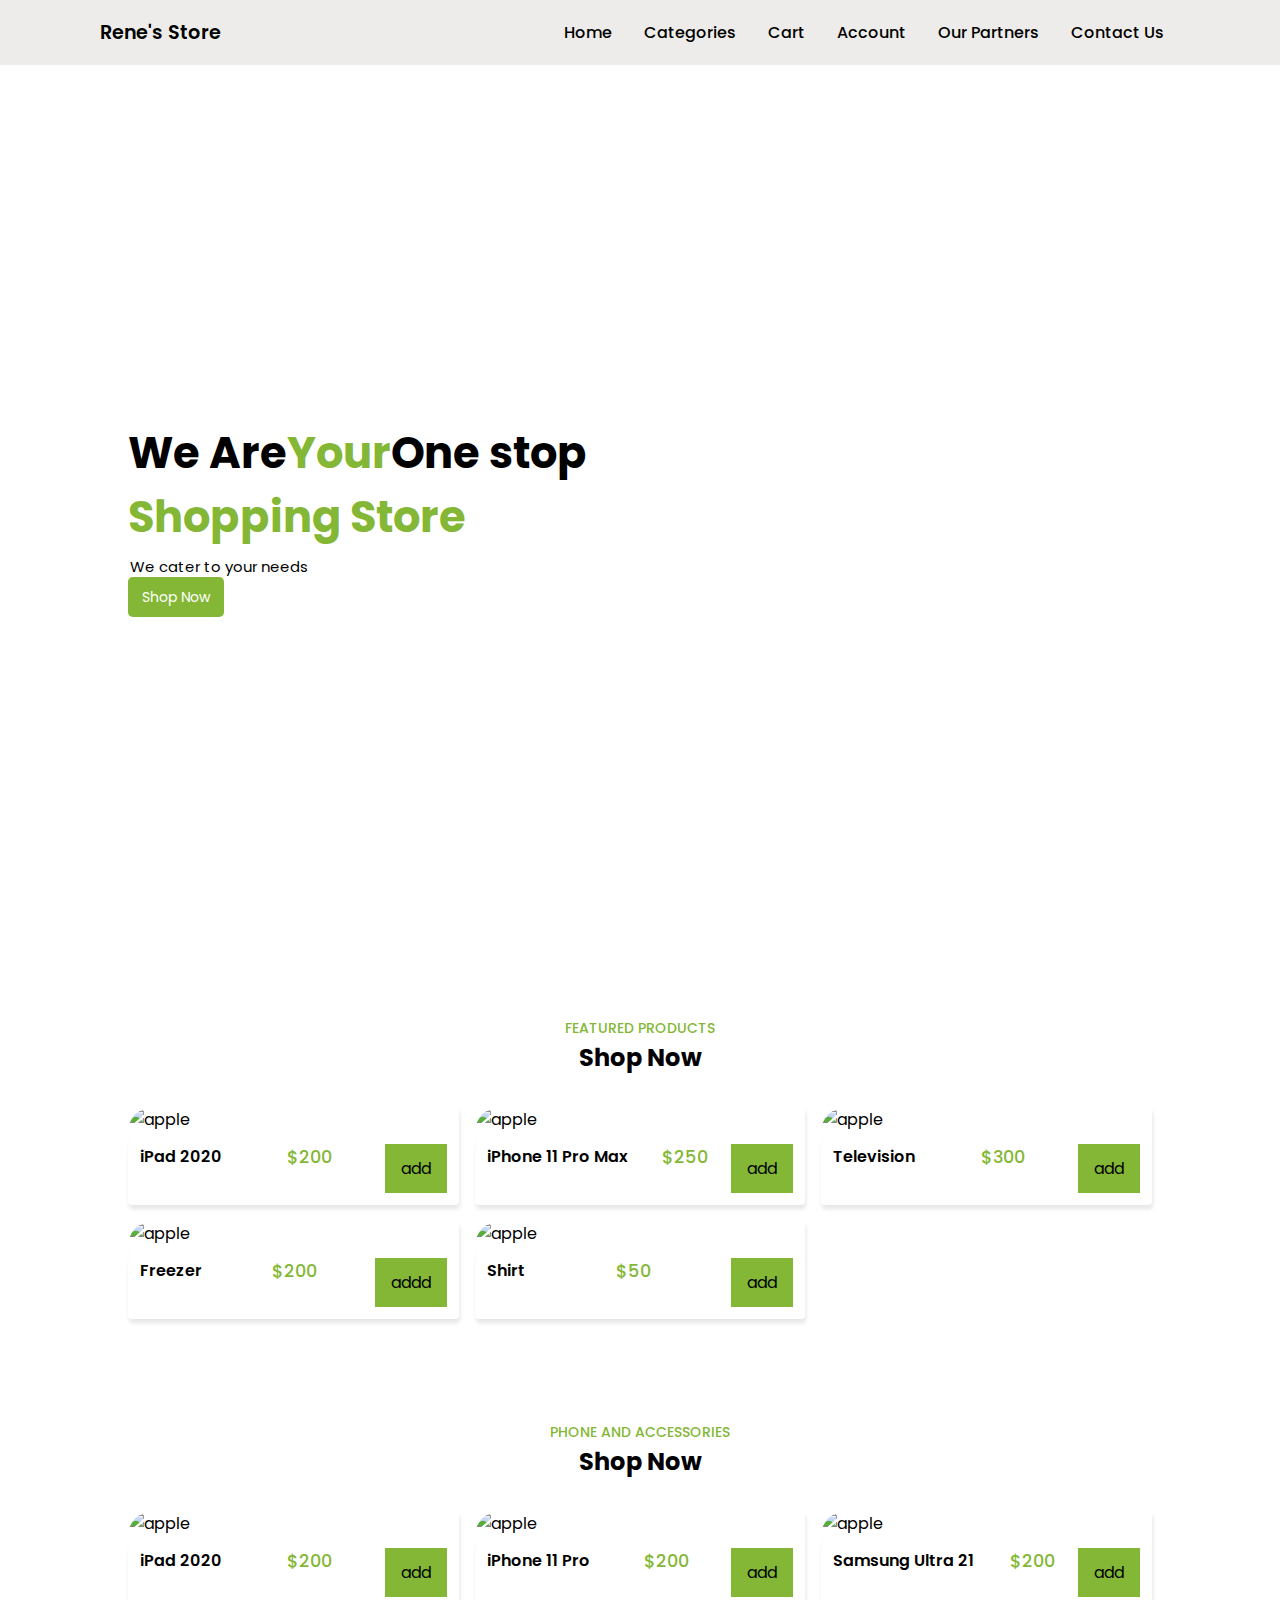
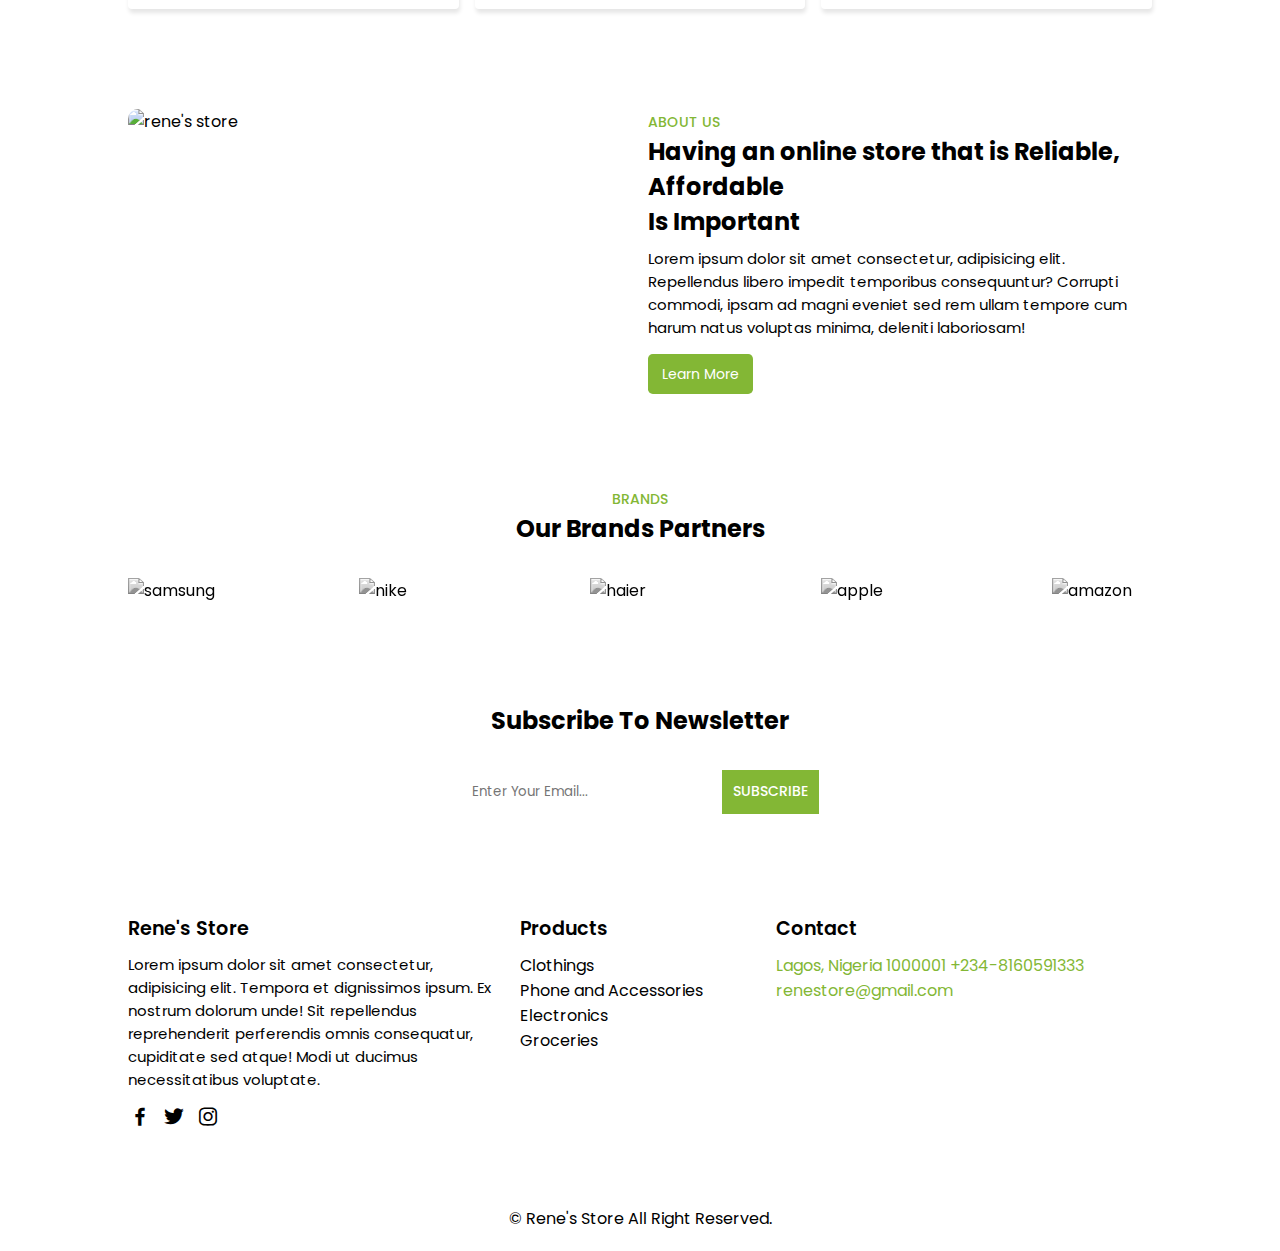
==== index.html @ d10fede1 "Add files via upload" ====
<!DOCTYPE html>
<html lang="en">
<head>
    <meta charset="UTF-8">
    <meta http-equiv="X-UA-Compatible" content="IE=edge">
    <meta name="viewport" content="width=device-width, initial-scale=1.0">
    <title>Rene's Store</title>
    <link rel="stylesheet" href="https://pro.fontawesome.com/releases/v5.10.0/css/all.css" integrity="sha384-AYmEC3Yw5cVb3ZcuHtOA93w35dYTsvhLPVnYs9eStHfGJvOvKxVfELGroGkvsg+p" crossorigin="anonymous"/>
    <link rel="stylesheet" href="style.css">
    <link rel="stylesheet" href="https://cdn.jsdelivr.net/npm/boxicons@latest/css/boxicons.min.css">
</head>
<body>
  <header>
    <a href="#" class="logo">Rene's Store</a>
    <div class="bx bx-menu" id="menu-icon"></div>

    <ul class="navbar">
      <li><a href="#home">Home</a></li> 
      <li><a href="/categories.html">Categories</a></li>
      <li><a href="/cart.html">Cart</a></li>
      <li><a href="/account.html">Account</a></li>
      <li><a href="#brands">Our Partners</a></li>
      <li><a href="#contact">Contact Us</a></li>
    </ul>
  </header>


  <section class="home" id="home">
      <div class="home-text"><h1>We Are<span>Your</span>One stop <br><span>Shopping Store</span></h1>
        <p>We cater to your needs</p>
        <a href="/categories.html" class="btn">Shop Now </a>
      </div>
  </section>

  <section class="shop" id="shop">
    <div class="heading">
      <span>Featured Products</span>
      <h2>Shop Now</h2>
    </div>

    <div class="shop-container">
   
        <div class="box">
          <div class="box-img">
            <img src="images/ipadjpg.jpg" alt="apple" class="image">
          </div>
          <div class="title-price">
            <h3>iPad 2020</h3>
          <span class="price">$200</span>
          <button class="add">add</button>
          </div>
        </div>


        <div class="box">
          <div class="box-img">
            <img src="images/phone.jpg" alt="apple" class="image">
          </div>
          <div class="title-price">
            <h3>iPhone 11 Pro Max</h3>
            <span class="price">$250</span>
          <button class="add">add</button>
          </div>
        </div>

        <div class="box">
          <div class="box-img">
            <img src="images/television.jpg" alt="apple" class="image">
          </div>
          <div class="title-price">
            <h3>Television</h3>
          <span class="price">$300</span>
          <button class="add">add</button>
          </div>
        </div>

        <div class="box">
          <div class="box-img">
            <img src="images/freezer.jpg" alt="apple" class="image">
          </div>
          <div class="title-price">
            <h3>Freezer</h3>
          <span class="price">$200</span>
          <button class="add">addd</button>
          </div>
        </div>

        <div class="box">
          <div class="box-img">
            <img src="images/shirt1.jpg" alt="apple" class="image">
          </div>
          <div class="title-price">
            <h3>Shirt</h3>
          <span class="price">$50</span>
          <button class="add">add</button>
          </div>
        </div>
      </div>
  </section>

  <section class="shop" id="shop">
    <div class="heading">
      <span>PHONE AND ACCESSORIES</span>
      <h2>Shop Now</h2>
    </div>
    
    <div class="shop-container">
      <div class="box">
        <div class="box-img">
          <img src="images/ipadjpg.jpg" alt="apple" class="image">
        </div>
        <div class="title-price">
          <h3>iPad 2020</h3>
        <span class="price">$200</span>
        <button class="add">add</button>
        </div>
      </div>

      <div class="box">
        <div class="box-img">
          <img src="images/phone.jpg" alt="apple" class="image">
        </div>
        <div class="title-price">
          <h3>iPhone 11 Pro</h3> 
        <span class="price">$200</span>
        <button class="add">add</button>
        </div>
      </div>

      <div class="box">
        <div class="box-img">
          <img src="images/phone2.jpg" alt="apple" class="image">
        </div>
        <div class="title-price">
          <h3>Samsung Ultra 21</h3>
        <span class="price">$200</span>
        <button class="add">add</button>
        </div>
      </div>
    </div>

  </section>

  <section class="about" id="about">
    <div class="about-img">
      <img src="images/rene.jpg" alt="rene's store">
    </div>
    <div class="about-text">
      <span>About Us</span>
      <h2>Having an online store that is Reliable, Affordable <br>Is Important</h2>
      <p>Lorem ipsum dolor sit amet consectetur, adipisicing elit. Repellendus libero impedit temporibus consequuntur? Corrupti commodi, ipsam ad magni eveniet sed rem ullam tempore cum harum natus voluptas minima, deleniti laboriosam!</p>
      <a href="/categories.html" class="btn">Learn More</a>
    </div>
  </section>

  <section class="brands" id="brands">
    <div class="heading">
      <span>Brands</span>
      <h2>Our Brands Partners</h2>
    </div>
    <div class="brands-container">
      <img src="images/samsung.png" alt="samsung">
      <img src="images/nike.jpg" alt="nike">
      <img src="images/haier.png" alt="haier">
      <img src="images/apple.png" alt="apple">
      <img src="images/amazon.png" alt="amazon">
    </div>
  </section>

  <section class="newsletter" id="contact">
    <h2>Subscribe To Newsletter</h2>
    <div class="news-box">
      <input type="text" placeholder="Enter Your Email...">
      <a href="#" class="btn">Subscribe</a>
    </div>
  </section>

  <section class="footer" id="footer">
    <div class="footer-box">
      <h2>Rene's Store</h2>
      <p>Lorem ipsum dolor sit amet consectetur, adipisicing elit. Tempora et dignissimos ipsum. Ex nostrum dolorum unde! Sit repellendus reprehenderit perferendis omnis consequatur, cupiditate sed atque! Modi ut ducimus necessitatibus voluptate.</p>
      <div class="social">
        <a href="#"><i class="bx bxl-facebook"></i></a>
        <a href="#"><i class="bx bxl-twitter"></i></a>
        <a href="#"><i class="bx bxl-instagram"></i></a>
      </div>
    </div>
    <div class="footer-box">
      <h2>Products</h2>
      <li><a href="#">Clothings</a></li>
      <li><a href="#">Phone and Accessories</a></li>
      <li><a href="#">Electronics</a></li>
      <li><a href="#">Groceries</a></li>
    </div>
    <div class="footer-box contact--info">
      <h2>Contact</h2>
      <span>Lagos, Nigeria 1000001</span>
      <span>+234-8160591333</span>
      <span>renestore@gmail.com</span>
    </div>
  </section>

  <div class="copyright">
    <p>&#169; Rene's Store All Right Reserved.</p>
  </div>

  <script src="app.js"></script>
</body>
</html>
---- style.css ----
@import url('https://fonts.googleapis.com/css2?family=Poppins:wght@100;200;300;400;500;600;700&display=swap');

*{
	margin: 0;
	padding: 0;
	box-sizing: border-box;
	scroll-behavior: smooth;
	scroll-padding-top:  2rem;
	list-style: none;
	text-decoration: none;
	font-family: 'Poppins', sans-serif;
}

:root{
	--text-solor: #000000;
	--main-color: #83b735;
}

section{
	padding: 50px 10%;
}

header {
	
	width: 100%;
	top: 0;
	right: 0;
	z-index: 1000;
	display: flex;
	align-items: center;
	justify-content: space-between;
	padding: 18px 100px;
	background: #edecea;
}

.logo {
	font-size: 1.2rem;
	font-weight: 600;
	color: var(--text-color);
}

.navbar{
	position: relative;
	display: flex;
}

.navbar a {
	font-size: 1rem;
	padding: 8px 16px;
	font-weight: 500;
	color: var(--text-color);
}

.navbar a:hover {
	color: var(--main-color);
}

#menu-icon{
	font-size: 2rem;
	cursor: pointer;
	display: none;
}

.home{
	width: 100%;
	min-height: 100vh;
	background-image: url(images/backg2.jpg);
	background-repeat: no-repeat;
	background-size: cover;
	background-position: right;
	background-attachment: fixed;
	display: flex;
	align-items: center;
}

.home-text h1 {
	font-size: 2.7rem;
}

.home-text p{
	font-size: 0.93rem;
	margin: 0.4rem 0.1rem;
}

.home-text span {
	color: var(--main-color);
}

.btn{
	padding: 10px 14px;
	background: var(--main-color);
	color: #fff;
	border-radius: 0.3rem;
	font-size: 14px;
}

.btn:hover{
	background: #8fc53d;
}

.heading{
	text-align: center;
}

.heading span{
	font-size: 14px;
	font-weight: 500;
	color: var(--main-color);
	text-transform: uppercase;
}

.shop-container, .new-container{
	display: grid;
	grid-template-columns: repeat(auto-fit, minmax(300px, auto));
	gap: 1rem;
	margin-top: 2rem;
}

.box{
	position: relative;
	box-shadow: 1px 4px 4px rgb(0, 0, 0, 0.1);
	border-radius: 44px 4px 4px 4px;
}

.box .box-img{
	width: 60%;
	height: auto;
	overflow: hidden;
	border-radius: 44px 4px 0 0;
}

.box .box-img img{
	width: 100%;
	height: 100%;
	object-fit: cover;
	object-position: center;
}

.box .box-img img:hover{
	transform: scale(1.1);
	transition: 0.5s;
}

.title-price{
	display: flex;
	justify-content: space-between;
	padding: 12px;
}

.title-price h3{
	font-size: 1rem;
	font-weight: 600;
}

.box span{
	font-size: 1.1rem;
	font-weight: 500;
	padding-left: 12px;
	color: var(--main-color);
}

.stars .bx{
	color: var(--main-color);
}

.box .bx-cart{
	position: absolute;
	bottom: 0;
	right: 0;
	font-size: 20px;
	color: #fff;
	border-radius: 4px 0 4px 0;
	background: var(--main-color);
}

.box .bx-cart:hover{
    background: #8fc53d;
}

.about{
	display: grid;
	grid-template-columns: repeat(2, 1fr);
	gap: 1rem;
}

.about-img img{
	width: 80%;
	border-radius: 10px;
	object-fit: contain;
}

.about-text span{
	font-size: 14px;
	font-weight: 500;
	text-transform: uppercase;
	color: var(--main-color);
}

.about-text p{
	font-size: 0.938rem;
	margin: 0.5rem 0 1.4rem;
}

.brands-container{
	display: grid;
	grid-template-columns: repeat(auto-fit, minmax(100px, auto));
    align-items: center;
	justify-content: space-between;
	gap: 1rem;
	margin-top: 2rem;
}

.brands-container img {
	width: 100px;
	filter: grayscale(1);
}

.brands-container img:hover {
	width: 100px;
	filter: grayscale(0);
}

.newsletter{
	display: flex;
	flex-direction: column;
	align-items: center;
	background-image: url(images/backg2.jpg);
	background-repeat: no-repeat;
	background-size: cover;
	background-position: center;
}

.newsletter h2{
	color: black;
}

.news-box{
	display: flex;
	align-items: center;
	margin-top: 2rem;
}

.news-box input{
	width: 260px;
	height: 44px;
	border: none;
	outline: none;
	background: #fff;
	padding: 10px;
}

.news-box .btn{
	height: 44px;
	padding: 11px;
	border-radius: 0;
	font-weight: 500;
	text-transform: uppercase;
}

.footer{
	display: grid;
	grid-template-columns: repeat(auto-fit, minmax(240px, auto));
	gap: 1rem;
}

.footer-box h2{
	font-size: 1.2rem;
	font-weight: 600;
	margin-bottom: 10px;
}

.footer-box span{
	color: var(--main-color);
}

.footer-box p{
	font-size: 00.938rem;
	margin-bottom: 10px;
}

.social {
	display: flex;
	align-items: center;
}

.social a{
	font-size: 24px;
	margin-right: 10px;
	color: var(--text-solor);
}

.social a:hover{
	color: var(--main-color);
}

.footer-box h3{
	font-weight: 500;
	margin-bottom: 10px;
}

.footer-box li a {
	color: var(--text-solor);
}

.footer-box li a:hover {
	color: var(--main-color);
}

.contact-info{
	display: flex;
	flex-direction: column;
}

.contact-info span{
	color: var(--text-solor);
}

.copyright{
	padding: 20px;
	text-align: center;
}

@media (max-width:991px){
	header{
		padding: 18px 4%;
	}
	section{
		padding: 50px 4%;
	}
}

@media (max-width: 881px){
	.home-text h1{
		font-size: 2rem;
	}
	.shop-container, .new-container{
		grid-template-columns: repeat(auto-fit, minmax(218px, auto));
	}
}

@media (max-width: 768px){
	header {
		padding: 11px 4%;
	}
	#menu-icon {
		display: initial;
	}
	header .navbar{
		position: absolute;
		top: -500px;
		left: 0;
		right: 0;
		display: flex;
		flex-direction: column;
		background: #fff;
		box-shadow: 0 4px 4px rgb(0 0 0/10%);
		transition: 0.2s ease;
		text-align: center;

	}
	.navbar a {
		padding: 1.5rem;
		display: block;
	}
	.navbar.active{
		top: 100%;
	}
	.navbar a:hover{
		color: #fff;
		background: var(--main-color);
	}
	.about{
		grid-template-columns: 1fr;
		text-align: center;
	}
	.about-img{
		padding-top: 1rem;
		order: 2;
	}
}

@media (max-width: 491px){
	.home-text h1{
		font-size: 1.7rem;
	}
	.shop-container, .new-container{
		grid-template-columns: repeat(auto-fit, minmax(200px,auto));
	}
	.box .box-img{
		height: 300px;
	}
	.news-box input{
		width: 180px;
	}
	.about-text h2{
		font-size: 1.2rem;
	}
}

.cart-header {
	font-weight: bold;
	font-size: 1.25em;
	color: var(--text-color);
}

.cart-column{
	display: flex;
	align-items: center;
	border-bottom: 1px solid var(--main-color);
	margin-right: 1.5em;
	padding-bottom: 10px;
	margin-top: 10px;
}

.cart-row{
	display: flex
	;
}

.cart-item {
	width: 45%;
}

.cart-price {
	width: 20%;
	font-size: 1.2em;
	color: var(--text-color)
}

.cart-quantity {
	width: 35%;
}

.cart-item-title {
	color: var(--text-solor);
	margin-left: .5em;
	font-size: 1.2em;
}

.cart-item-image {
	width: 75px;
	height: auto;
	border-radius: 10px;
}

.cart-quantity-input {
	height: 34px;
	width: 50px;
	border-radius: 5px;
	border: 1px solid #83b735;
	background-color: black;
	color: var(--main-color);
	padding: 0;
	text-align: center;
	font-size: 1.2em;
	margin-right: 25px;
}

.cart-row:last-child {
	border-bottom: 1px solid black;
}

.cart-row:last-child .cart-column {
	border: none;
}

.cart-total {
	text-align: end;
	margin-top: 10px;
	margin-right: 10px;
}

.cart-total-title {
	font-weight: bold;
	font-size: 1.5em;
	color: black;
	margin-right: 20px;
}

.cart-total-price{
	color: #83b735;
	font-size: 1.1em;
}

.btn-purchase {
	display: block;
	margin: 40px auto 80px auto;
	font-size: 1.75em;
}

.add {
	background-color: #83b735;
	border: none;
	color: var(--text-color);
	padding: 12px 16px;
	font-size: 16px;
	cursor: pointer;
}
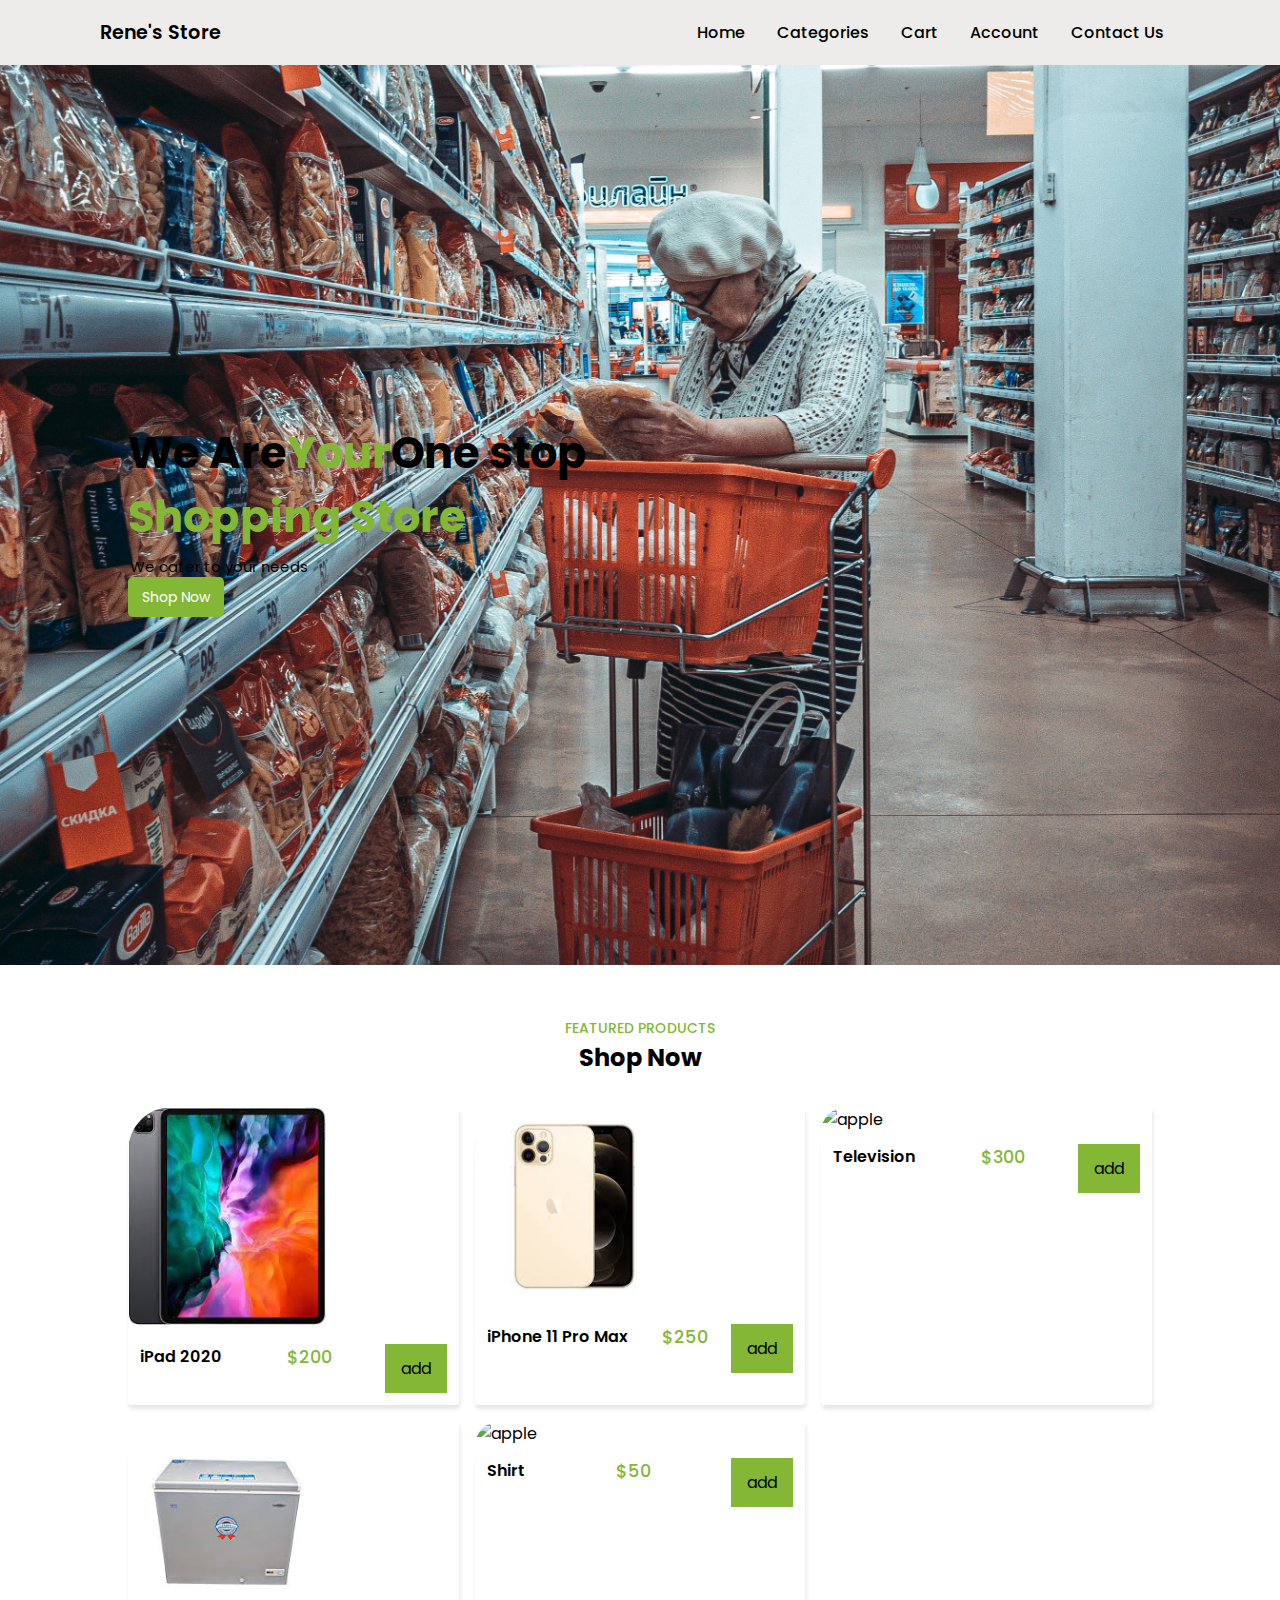
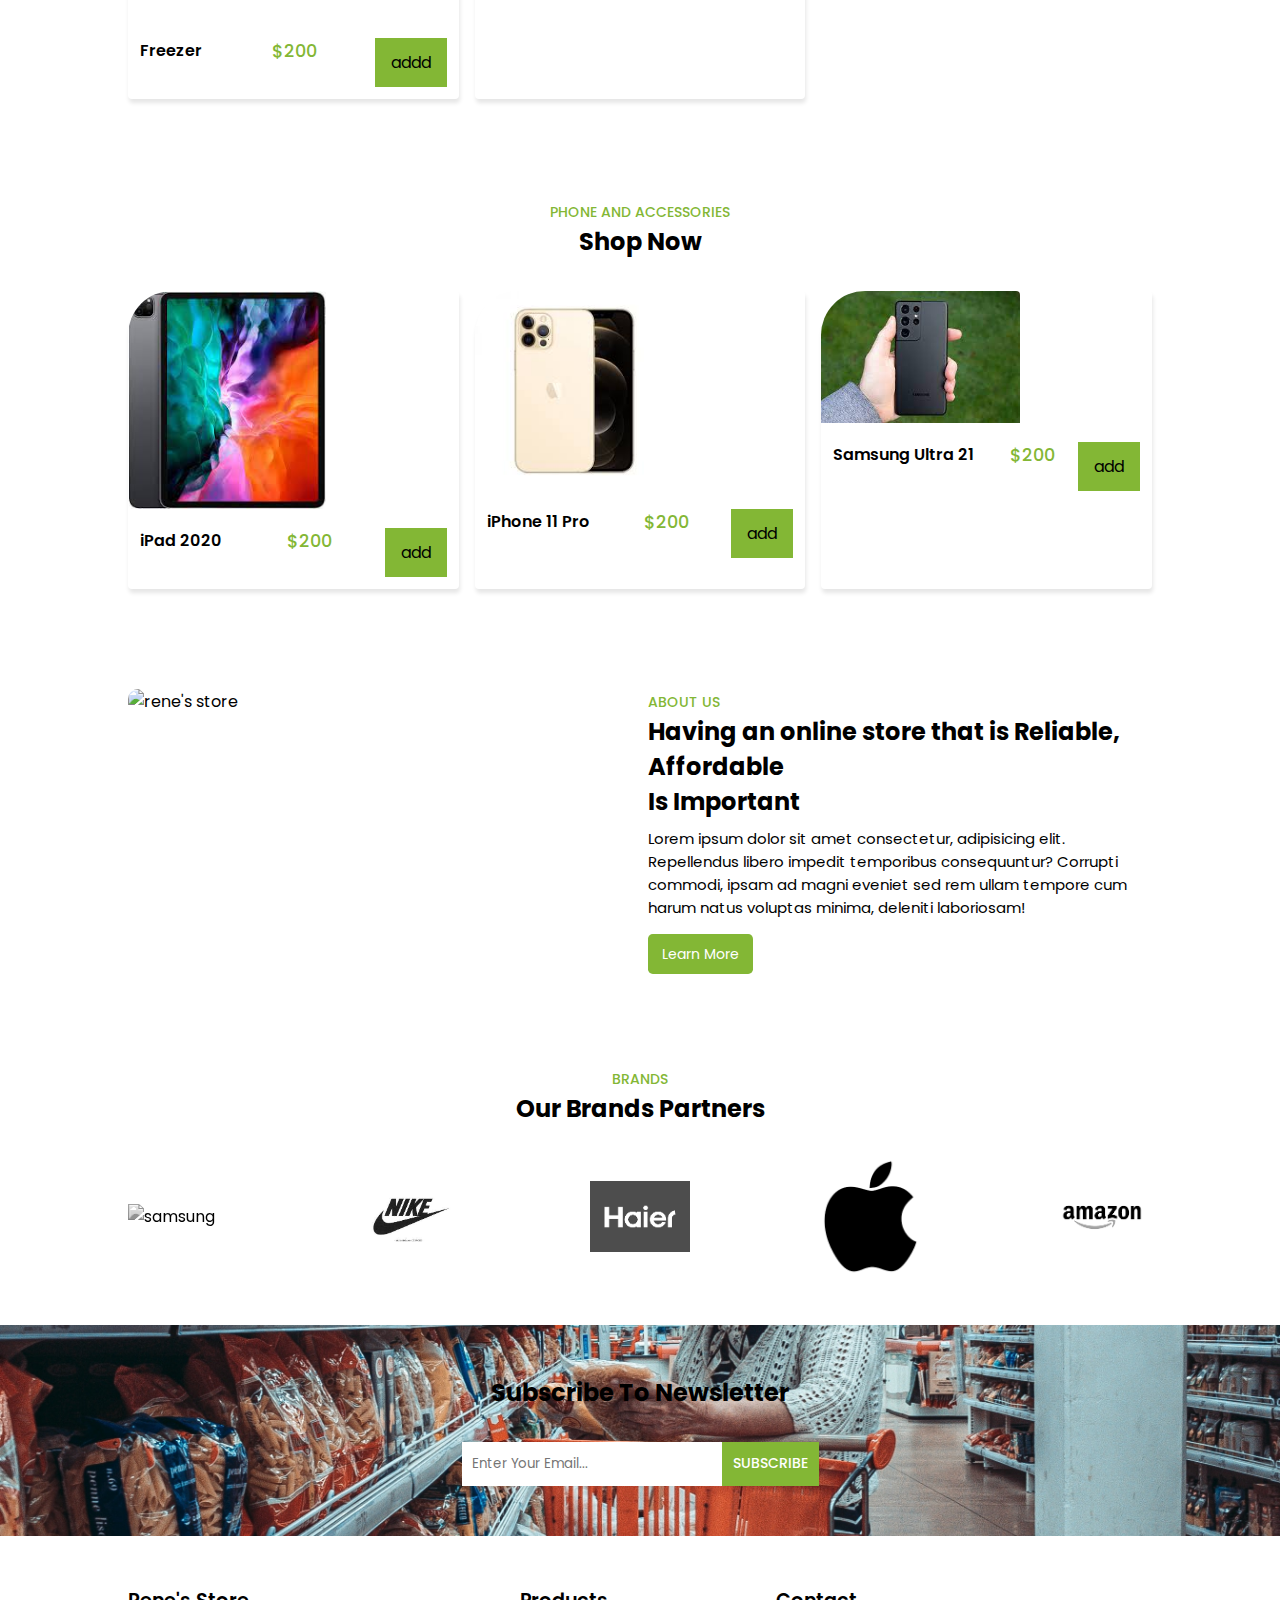
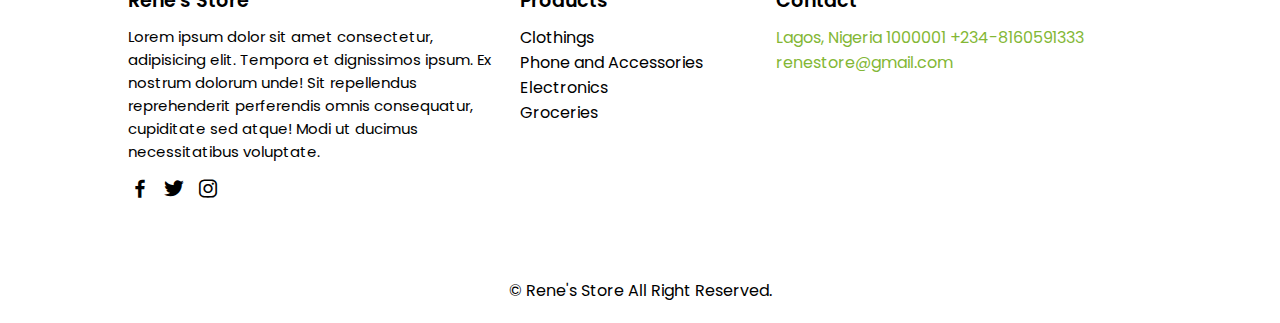
==== commit 0f31d5d3: "fixes" ====
--- a/index.html
+++ b/index.html
@@ -19,7 +19,6 @@
       <li><a href="/categories.html">Categories</a></li>
       <li><a href="/cart.html">Cart</a></li>
       <li><a href="/account.html">Account</a></li>
-      <li><a href="#brands">Our Partners</a></li>
       <li><a href="#contact">Contact Us</a></li>
     </ul>
   </header>
--- a/style.css
+++ b/style.css
@@ -346,15 +346,15 @@
 		display: initial;
 	}
 	header .navbar{
-		position: absolute;
-		top: -500px;
-		left: 0;
-		right: 0;
-		display: flex;
+		position: fixed;
+		top: 5rem;
+		left: -100%;
+		width: 100%;
 		flex-direction: column;
 		background: #fff;
 		box-shadow: 0 4px 4px rgb(0 0 0/10%);
-		transition: 0.2s ease;
+		border-radius: 10px;
+		transition: 0.3s;
 		text-align: center;
 
 	}
@@ -363,7 +363,7 @@
 		display: block;
 	}
 	.navbar.active{
-		top: 100%;
+		left: 0;
 	}
 	.navbar a:hover{
 		color: #fff;
@@ -422,13 +422,21 @@
 }
 
 .cart-price {
-	width: 20%;
+	width: 15%;
 	font-size: 1.2em;
 	color: var(--text-color)
 }
 
 .cart-quantity {
-	width: 35%;
+	width: 15%;
+}
+
+.cart-sub{
+	width: 15%;
+}
+
+.cart-action {
+	width: 15%;
 }
 
 .cart-item-title {
@@ -497,3 +505,31 @@
 	cursor: pointer;
 }
 
+.btn-remove {
+	background-color: #83b735;
+	color: var(--text-solor);
+	cursor: pointer;
+	display: flex;
+}
+
+@media(max-width: 491px)
+{
+	.cart-header {
+	font-weight: bold;
+	font-size: 1em;
+	color: var(--text-color);
+}
+
+.cart-column{
+	display: flex;
+	align-items: center;
+	border-bottom: 1px solid var(--main-color);
+	margin-right: 1.5em;
+	padding-bottom: 8px;
+	margin-top: 8px;
+}
+
+.cart-row{
+	display: flex;
+}
+}